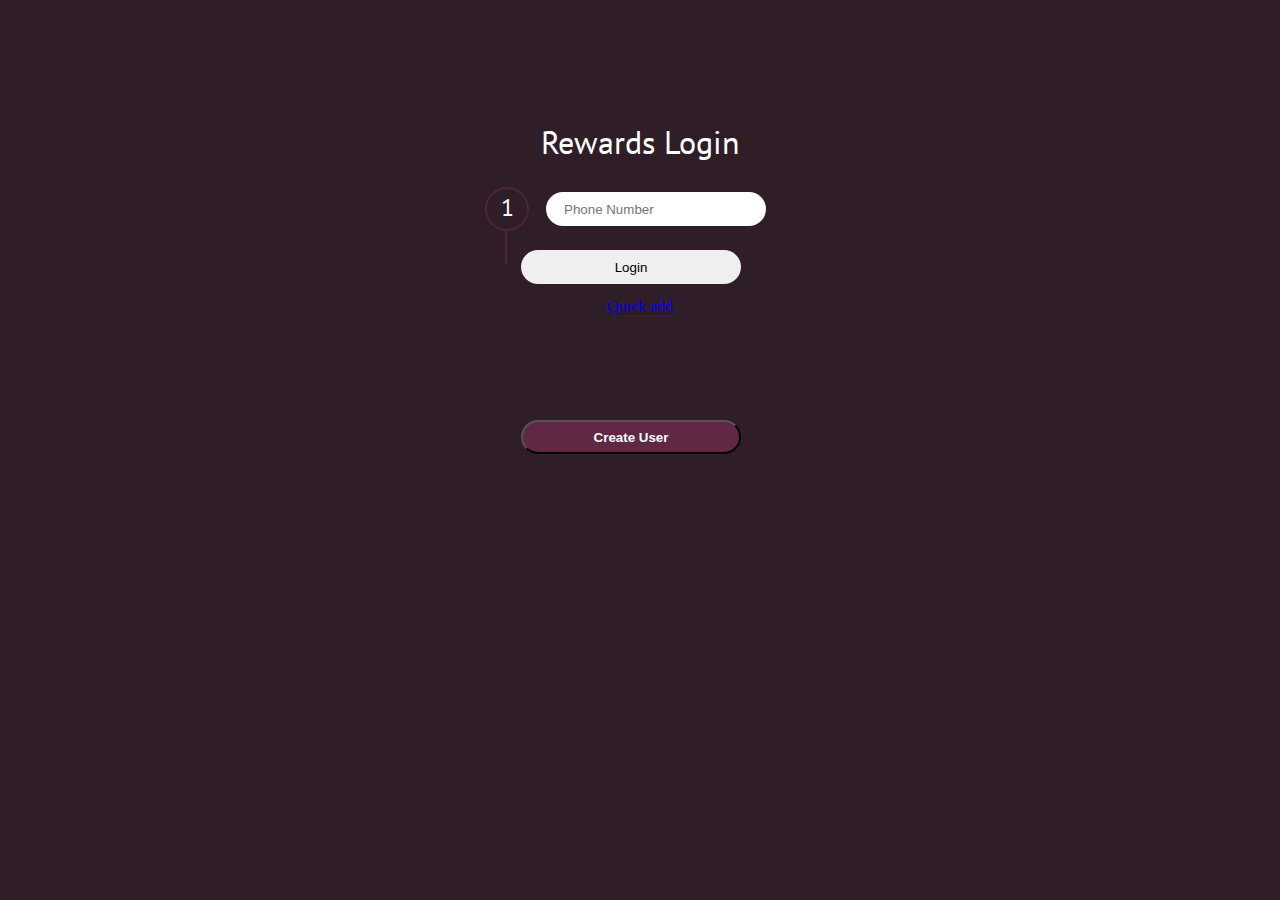
==== index.html @ ffdcb08f "first commit" ====
<!DOCTYPE html>
<html>

<head>
  <title>Login</title>
  <link rel="stylesheet" href="./css/login.css">
  <style>
    @import url(https://fonts.googleapis.com/css?family=PT+Sans:400,400italic);

@import url(https://fonts.googleapis.com/css?family=Droid+Serif);

html, body{
  background:#2F1E27;
}

body{
  counter-reset:section;
  text-align:center;
}

.container{
  position:relative;
  top:100px;
}

.container h1, .container span{
  font-family:"Pt Sans", helvetica, sans-serif;
}

.container h1{
  text-align:center;
  color:#fff;
  font-weight:100;
  font-size:2em; 
  margin-bottom:10px;
}

.container h2{
  font-family:"droid serif";
  font-style:regular;
  color:#311328; 
  text-align:center;
  font-size:1.2em;
}

.container form span:before {
  counter-increment:section;
  content:counter(section);
  border:2px solid #4c2639;
  width:40px;
  height:40px;
  color:#fff;
  display:inline-block;
  border-radius:50%;
  line-height:1.6em;
  font-size:1.5em;
  position:relative;
  left:-22px;
  top:-11px;
  background:#2F1E27;
}

form{
  margin-top:25px;
  display:inline-block;
}

.fields{
  border-left:2px solid #4c2639
}

.container span{
    margin-bottom:22px; 
    display:inline-block;
}

.container span:last-child{
   margin-bottom:-11px;
}

input{
  border:none;
  outline:none;
  display:inline-block;
  height:34px;
  vertical-align:middle;
  position:relative;
  bottom:14px;
  right:9px;
  border-radius:22px;
  width:220px;
  box-sizing:border-box;
  padding:0 18px; 
}

.openButton{
  background:rgba(197,62,126,.33) ! important;
  color:#fff;
  display:inline-block;
  height:34px;
  vertical-align:middle;
  position:relative;
  bottom:14px;
  right:9px;
  border-radius:22px;
  width:220px;
  box-sizing:border-box;
  padding:0 18px; 
}

input[type="button"] { 
  background:rgba(197,62,126,.33) ! important;
  color:#fff;
  position:relative;
  left:9px;
  top:25px; 
  width:100px;
  cursor:pointer;
}

* {
  box-sizing: border-box;
}
.openBtn {
  display: flex;
  justify-content: center;
}

.loginPopup {
  position: relative;
  text-align: center;
  width: 100%;
}
.formPopup {
  display: none;
  position: fixed;
  left: 45%;
  top: 5%;
  border: 3px solid #580808;
  z-index: 9;
}
.formContainer {
  max-width: 400px;
  padding: 20px;
  background-color: rgb(222, 241, 113);
}
.formContainer input[type=text],
.formContainer input[type=password] {
  width: 100%;
  padding: 15px;
  margin: 5px 0 20
}
  </style>
</head>

<body>
  <div class="container">
    <h1>Rewards Login</h1>
    <form action="welcome_get.php" method="get" id="join-us">
      <div class="fields">
        <span>
          <input placeholder="Phone Number" type="text" name="cell" />
        </span>
        <br />

      </div>
      <div class="submit">
        <input value="Login" type="submit" />
      </div>

      <a href="movie.html" target="_blank">Quick add</a>   
      
    </form>

    <br/><br/>

    <div class = "container">
    <div class="openBtn">
      <button class="openButton" onclick="openForm()"><strong>Create User</strong></button>
    </div>
  
    </div>
    <div class="loginPopup">
      <div class="formPopup" id="popupForm">
        <form action="create_user.php" method="get" class="formContainer">
          <h2>Create new account</h2>
          <br/>
          <input type="text" name="fname" placeholder="First name" required>
          <br/>
          <br/>
          <input type="text" name="lname" placeholder="Last name" required>
          <br/>
          <br/>
          <input type="text" name="cell" placeholder="Cell phone" required>
          <br/>   
          <br/>
          <input type="text" name="rewardNum" placeholder="Reward Number: 10 digits" required>
          <br/>
          <br/>
          <button type="submit" class="btn">Submit</button>
          <button type="button" class="btn cancel" onclick="closeForm()">Close</button>
        </form>
      </div>
    </div>
  </div>
  </div>

 

  <script>
    function openForm() {
      document.getElementById("popupForm").style.display = "block";
    }
    function closeForm() {
      document.getElementById("popupForm").style.display = "none";
    }
  </script>

</body>

</html>
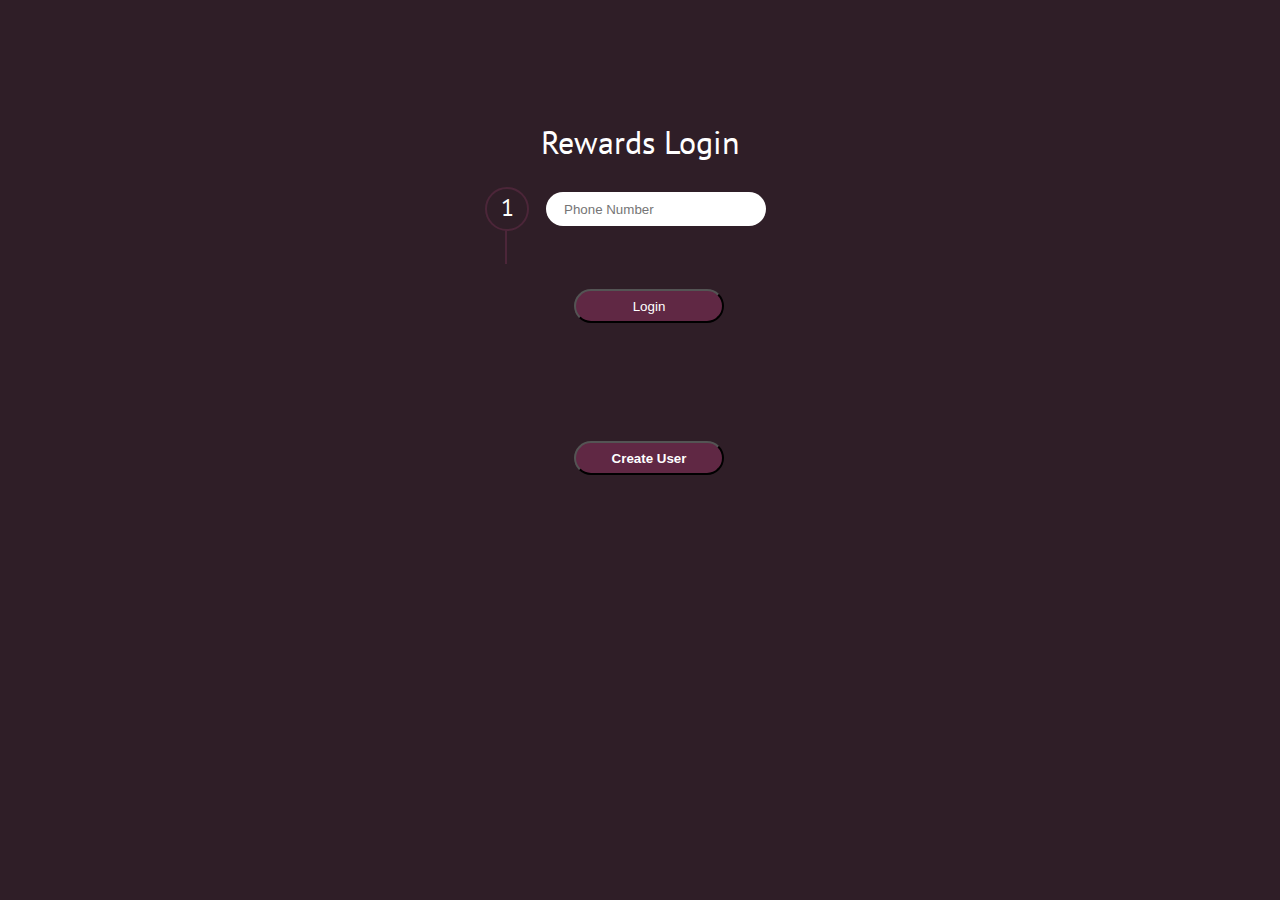
==== commit ded04bf1: "Updated project files" ====
--- a/index.html
+++ b/index.html
@@ -1,155 +1,164 @@
 <!DOCTYPE html>
+
 <html>
 
 <head>
   <title>Login</title>
-  <link rel="stylesheet" href="./css/login.css">
   <style>
     @import url(https://fonts.googleapis.com/css?family=PT+Sans:400,400italic);
 
-@import url(https://fonts.googleapis.com/css?family=Droid+Serif);
-
-html, body{
-  background:#2F1E27;
-}
-
-body{
-  counter-reset:section;
-  text-align:center;
-}
-
-.container{
-  position:relative;
-  top:100px;
-}
-
-.container h1, .container span{
-  font-family:"Pt Sans", helvetica, sans-serif;
-}
-
-.container h1{
-  text-align:center;
-  color:#fff;
-  font-weight:100;
-  font-size:2em; 
-  margin-bottom:10px;
-}
-
-.container h2{
-  font-family:"droid serif";
-  font-style:regular;
-  color:#311328; 
-  text-align:center;
-  font-size:1.2em;
-}
-
-.container form span:before {
-  counter-increment:section;
-  content:counter(section);
-  border:2px solid #4c2639;
-  width:40px;
-  height:40px;
-  color:#fff;
-  display:inline-block;
-  border-radius:50%;
-  line-height:1.6em;
-  font-size:1.5em;
-  position:relative;
-  left:-22px;
-  top:-11px;
-  background:#2F1E27;
-}
-
-form{
-  margin-top:25px;
-  display:inline-block;
-}
-
-.fields{
-  border-left:2px solid #4c2639
-}
-
-.container span{
-    margin-bottom:22px; 
-    display:inline-block;
-}
-
-.container span:last-child{
-   margin-bottom:-11px;
-}
-
-input{
-  border:none;
-  outline:none;
-  display:inline-block;
-  height:34px;
-  vertical-align:middle;
-  position:relative;
-  bottom:14px;
-  right:9px;
-  border-radius:22px;
-  width:220px;
-  box-sizing:border-box;
-  padding:0 18px; 
-}
-
-.openButton{
-  background:rgba(197,62,126,.33) ! important;
-  color:#fff;
-  display:inline-block;
-  height:34px;
-  vertical-align:middle;
-  position:relative;
-  bottom:14px;
-  right:9px;
-  border-radius:22px;
-  width:220px;
-  box-sizing:border-box;
-  padding:0 18px; 
-}
-
-input[type="button"] { 
-  background:rgba(197,62,126,.33) ! important;
-  color:#fff;
-  position:relative;
-  left:9px;
-  top:25px; 
-  width:100px;
-  cursor:pointer;
-}
-
-* {
-  box-sizing: border-box;
-}
-.openBtn {
-  display: flex;
-  justify-content: center;
-}
-
-.loginPopup {
-  position: relative;
-  text-align: center;
-  width: 100%;
-}
-.formPopup {
-  display: none;
-  position: fixed;
-  left: 45%;
-  top: 5%;
-  border: 3px solid #580808;
-  z-index: 9;
-}
-.formContainer {
-  max-width: 400px;
-  padding: 20px;
-  background-color: rgb(222, 241, 113);
-}
-.formContainer input[type=text],
-.formContainer input[type=password] {
-  width: 100%;
-  padding: 15px;
-  margin: 5px 0 20
-}
+    @import url(https://fonts.googleapis.com/css?family=Droid+Serif);
+
+    html,
+    body {
+      background: #2F1E27;
+    }
+
+    body {
+      counter-reset: section;
+      text-align: center;
+    }
+
+    .container {
+      position: relative;
+      top: 100px;
+    }
+
+    .container h1,
+    .container span {
+      font-family: "Pt Sans", helvetica, sans-serif;
+    }
+
+    .container h1 {
+      text-align: center;
+      color: #fff;
+      font-weight: 100;
+      font-size: 2em;
+      margin-bottom: 10px;
+    }
+
+    .container h2 {
+      font-family: "droid serif";
+      font-style: regular;
+      color: #311328;
+      text-align: center;
+      font-size: 1.2em;
+    }
+
+    .container form span:before {
+      counter-increment: section;
+      content: counter(section);
+      border: 2px solid #4c2639;
+      width: 40px;
+      height: 40px;
+      color: #fff;
+      display: inline-block;
+      border-radius: 50%;
+      line-height: 1.6em;
+      font-size: 1.5em;
+      position: relative;
+      left: -22px;
+      top: -11px;
+      background: #2F1E27;
+    }
+
+    form {
+      margin-top: 25px;
+      display: inline-block;
+    }
+
+    .fields {
+      border-left: 2px solid #4c2639
+    }
+
+    .container span {
+      margin-bottom: 22px;
+      display: inline-block;
+    }
+
+    .container span:last-child {
+      margin-bottom: -11px;
+    }
+
+    input {
+      border: none;
+      outline: none;
+      display: inline-block;
+      height: 34px;
+      vertical-align: middle;
+      position: relative;
+      bottom: 14px;
+      right: 9px;
+      border-radius: 22px;
+      width: 220px;
+      box-sizing: border-box;
+      padding: 0 18px;
+    }
+
+    .openButton, .btn {
+      background: rgba(197, 62, 126, .33) ! important;
+      color: #fff;
+      height: 34px;
+      vertical-align: middle;
+      position: relative;
+      top: 25px;
+      bottom: 14px;
+      left: 9px;
+      border-radius: 22px;
+      width: 150px;
+      box-sizing: border-box;
+      padding: 0 18px;
+    }
+    
+    .btn {
+        .width: 100px;
+    }
+
+    input[type="button"] {
+      background: rgba(197, 62, 126, .33) ! important;
+      color: #fff;
+      position: relative;
+      left: 9px;
+      top: 15px;
+      width: 100px;
+      cursor: pointer;
+    }
+
+    * {
+      box-sizing: border-box;
+    }
+
+    .openBtn {
+      display: flex;
+      justify-content: center;
+    }
+
+    .loginPopup {
+      position: relative;
+      text-align: center;
+      width: 100%;
+    }
+
+    .formPopup {
+      display: none;
+      position: fixed;
+      left: 35%;
+      bottom: 35%;
+      z-index: 1;
+    }
+
+    .formContainer {
+      max-width: 400px;
+      padding: 20px;
+      background-color: rgb(222, 241, 113);
+    }
+
+    .formContainer input[type=text],
+    .formContainer input[type=password] {
+      width: 100%;
+      padding: 15px;
+      margin: 5px 0 20
+    }
   </style>
 </head>
 
@@ -165,47 +174,45 @@
 
       </div>
       <div class="submit">
-        <input value="Login" type="submit" />
-      </div>
-
-      <a href="movie.html" target="_blank">Quick add</a>   
-      
+        <button type="submit" class="btn"> Login </button> 
+      </div>
+
+
     </form>
 
-    <br/><br/>
-
-    <div class = "container">
-    <div class="openBtn">
-      <button class="openButton" onclick="openForm()"><strong>Create User</strong></button>
-    </div>
-  
+    <br /><br />
+
+    <div class="container">
+      <div class="openBtn">
+        <button class="openButton" onclick="openForm()"><strong>Create User</strong></button>
+      </div>
+
     </div>
     <div class="loginPopup">
       <div class="formPopup" id="popupForm">
         <form action="create_user.php" method="get" class="formContainer">
           <h2>Create new account</h2>
-          <br/>
+          <br />
           <input type="text" name="fname" placeholder="First name" required>
-          <br/>
-          <br/>
+          <br />
+          <br />
           <input type="text" name="lname" placeholder="Last name" required>
-          <br/>
-          <br/>
+          <br />
+          <br />
           <input type="text" name="cell" placeholder="Cell phone" required>
-          <br/>   
-          <br/>
+          <br />
+          <br />
           <input type="text" name="rewardNum" placeholder="Reward Number: 10 digits" required>
-          <br/>
-          <br/>
+
           <button type="submit" class="btn">Submit</button>
           <button type="button" class="btn cancel" onclick="closeForm()">Close</button>
+          
+          <br/> <br/><br/>
         </form>
       </div>
     </div>
-  </div>
-  </div>
-
- 
+    <br/> <br/>
+
 
   <script>
     function openForm() {
@@ -215,7 +222,7 @@
       document.getElementById("popupForm").style.display = "none";
     }
   </script>
-
+</div>
 </body>
 
 </html>